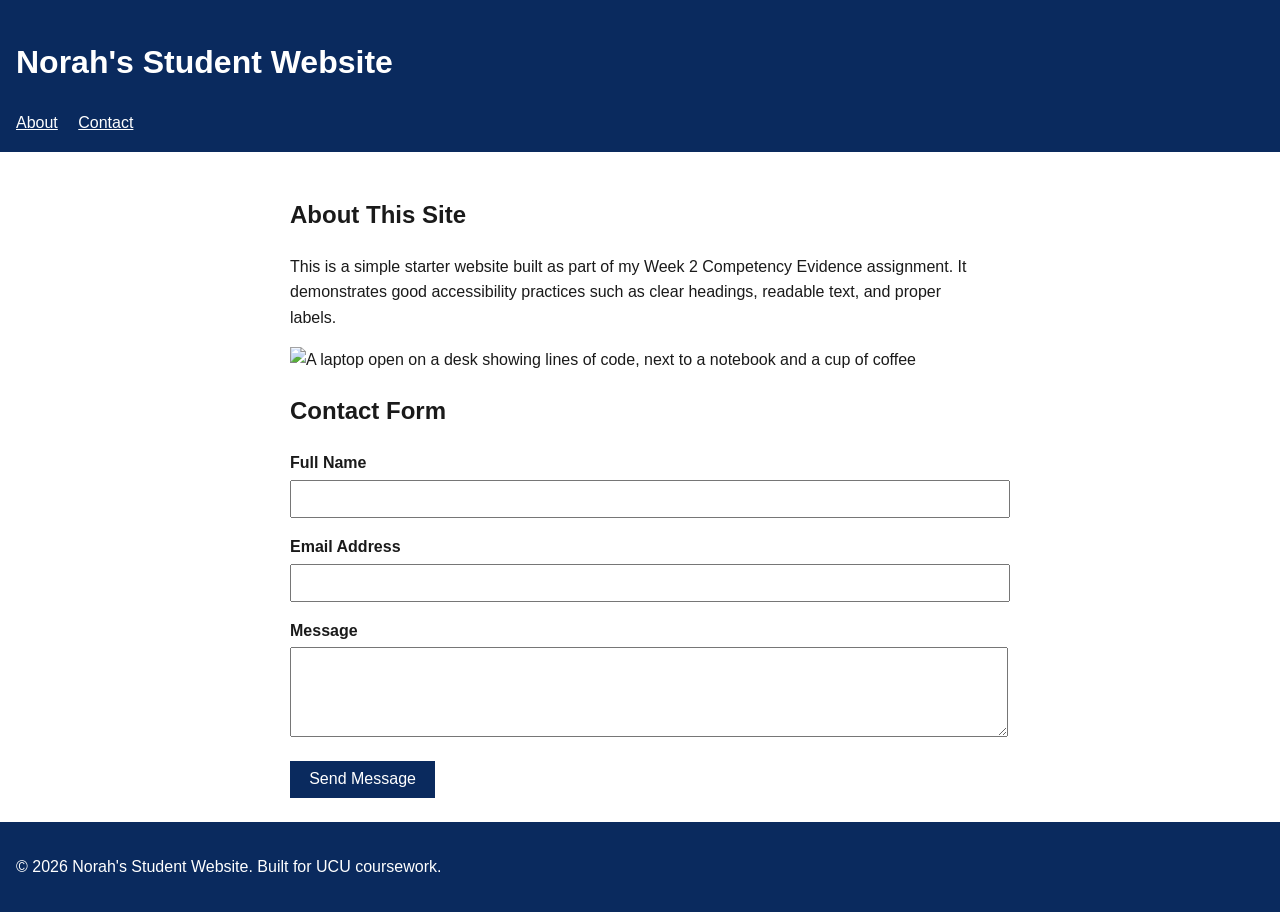
==== index.html @ 752af682 "Create initial HTML structure for student website This HTML file serves as a starter website for Nor" ====
<!DOCTYPE html>
<html lang="en">
<head>
  <meta charset="UTF-8">
  <meta name="viewport" content="width=device-width, initial-scale=1.0">
  <title>Norah's Student Website</title>
  <style>
    body {
      font-family: Arial, Helvetica, sans-serif;
      line-height: 1.6;
      color: #1a1a1a;
      background-color: #ffffff;
      margin: 0;
      padding: 0;
    }
    header, footer {
      background-color: #0a2a5e;
      color: #ffffff;
      padding: 1rem;
    }
    nav a {
      color: #ffffff;
      margin-right: 1rem;
      text-decoration: underline;
    }
    nav a:focus, a:focus, button:focus, input:focus {
      outline: 3px solid #f2b705;
      outline-offset: 2px;
    }
    main {
      max-width: 700px;
      margin: 0 auto;
      padding: 1.5rem;
    }
    label {
      display: block;
      margin-top: 1rem;
      font-weight: bold;
    }
    input, textarea {
      width: 100%;
      padding: 0.5rem;
      margin-top: 0.25rem;
      font-size: 1rem;
    }
    button {
      margin-top: 1rem;
      padding: 0.6rem 1.2rem;
      font-size: 1rem;
      background-color: #0a2a5e;
      color: #ffffff;
      border: none;
      cursor: pointer;
    }
  </style>
</head>
<body>

  <header>
    <h1>Norah's Student Website</h1>
    <nav aria-label="Main navigation">
      <a href="#about">About</a>
      <a href="#contact">Contact</a>
    </nav>
  </header>

  <main>
    <section id="about">
      <h2>About This Site</h2>
      <p>This is a simple starter website built as part of my Week 2 Competency Evidence assignment. It demonstrates good accessibility practices such as clear headings, readable text, and proper labels.</p>
      <img src="student-workspace.jpg" alt="A laptop open on a desk showing lines of code, next to a notebook and a cup of coffee">
    </section>

    <section id="contact">
      <h2>Contact Form</h2>
      <form>
        <label for="name">Full Name</label>
        <input type="text" id="name" name="name" required>

        <label for="email">Email Address</label>
        <input type="email" id="email" name="email" required>

        <label for="message">Message</label>
        <textarea id="message" name="message" rows="4"></textarea>

        <button type="submit">Send Message</button>
      </form>
    </section>
  </main>

  <footer>
    <p>&copy; 2026 Norah's Student Website. Built for UCU coursework.</p>
  </footer>

</body>
</html>
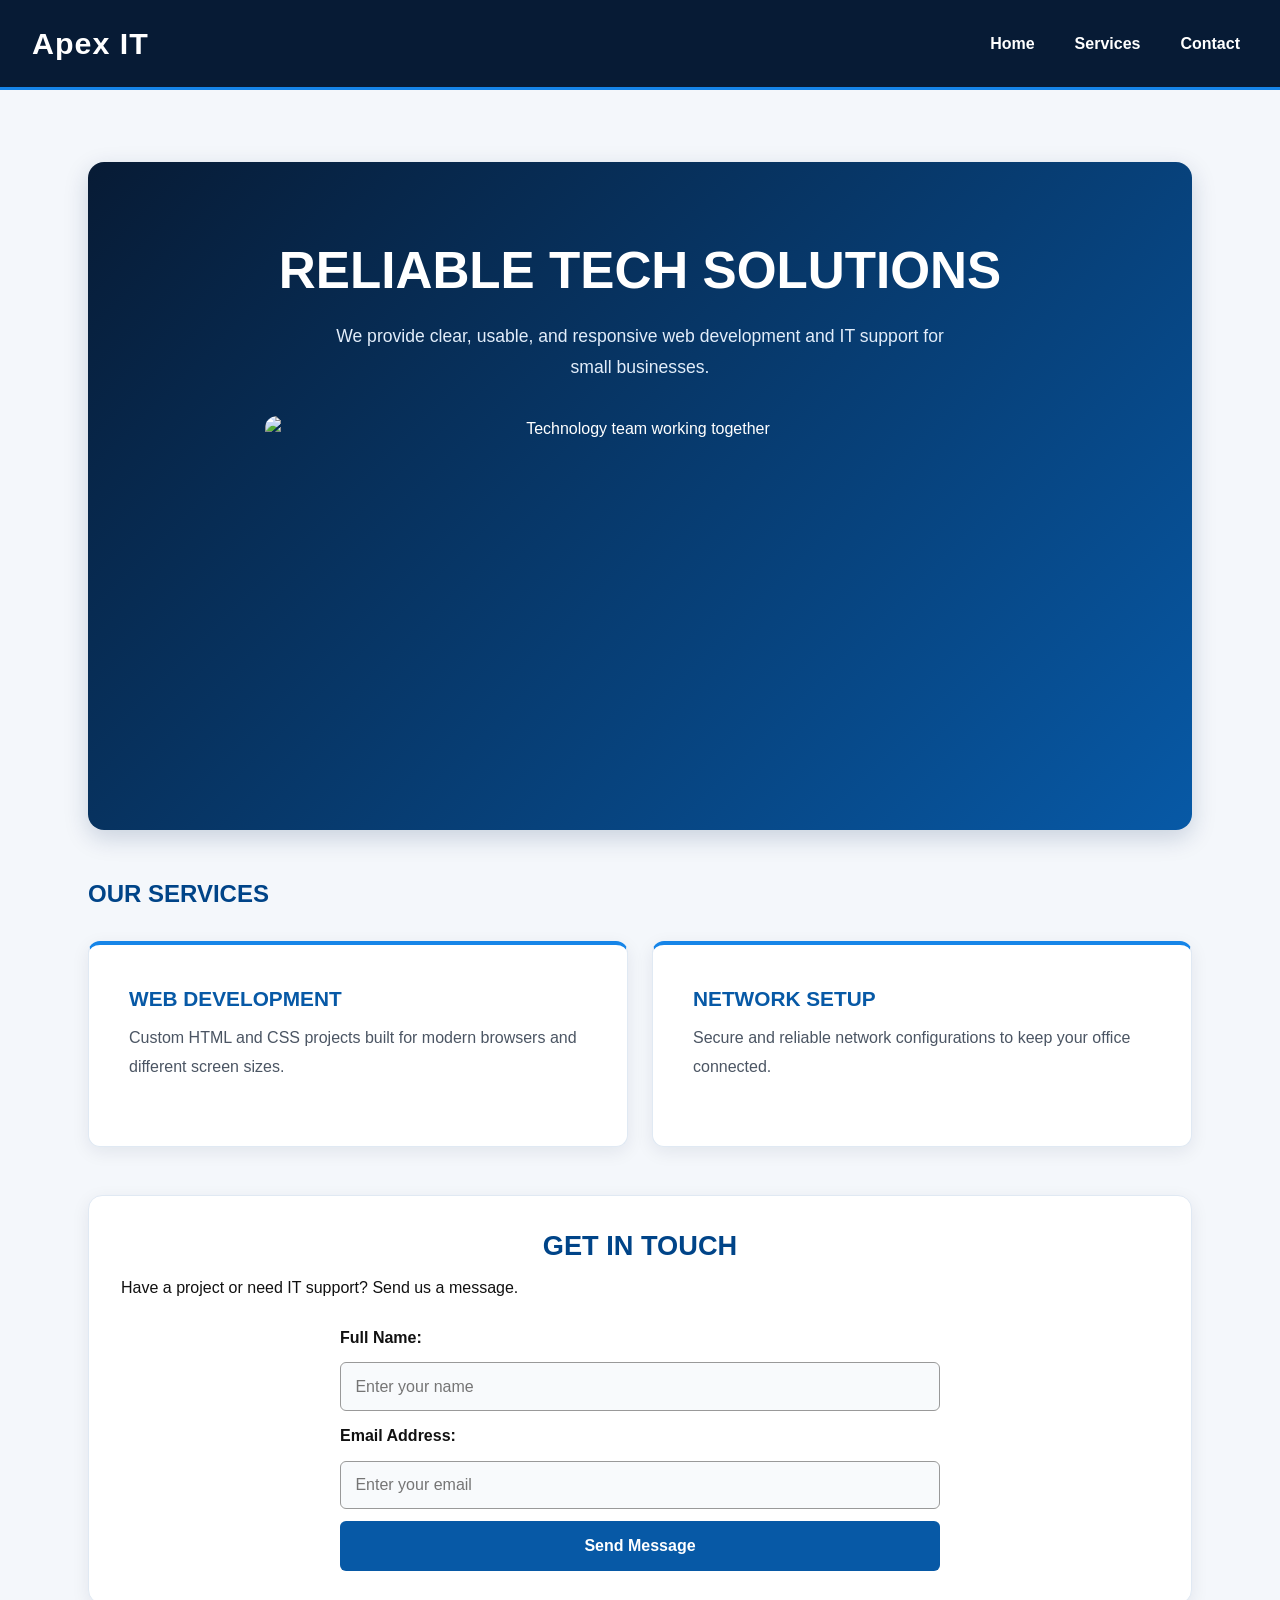
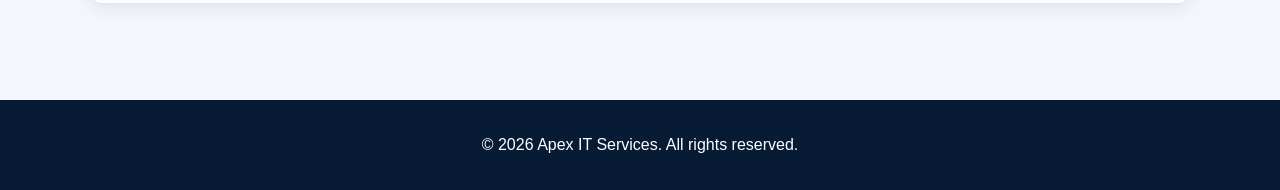
==== commit c91c72ef: "improve responsive design and accessibility" ====
--- a/index.html
+++ b/index.html
@@ -1,96 +1,129 @@
 <!DOCTYPE html>
 <html lang="en">
+
 <head>
-  <meta charset="UTF-8">
-  <meta name="viewport" content="width=device-width, initial-scale=1.0">
-  <title>Norah's Student Website</title>
-  <style>
-    body {
-      font-family: Arial, Helvetica, sans-serif;
-      line-height: 1.6;
-      color: #1a1a1a;
-      background-color: #ffffff;
-      margin: 0;
-      padding: 0;
-    }
-    header, footer {
-      background-color: #0a2a5e;
-      color: #ffffff;
-      padding: 1rem;
-    }
-    nav a {
-      color: #ffffff;
-      margin-right: 1rem;
-      text-decoration: underline;
-    }
-    nav a:focus, a:focus, button:focus, input:focus {
-      outline: 3px solid #f2b705;
-      outline-offset: 2px;
-    }
-    main {
-      max-width: 700px;
-      margin: 0 auto;
-      padding: 1.5rem;
-    }
-    label {
-      display: block;
-      margin-top: 1rem;
-      font-weight: bold;
-    }
-    input, textarea {
-      width: 100%;
-      padding: 0.5rem;
-      margin-top: 0.25rem;
-      font-size: 1rem;
-    }
-    button {
-      margin-top: 1rem;
-      padding: 0.6rem 1.2rem;
-      font-size: 1rem;
-      background-color: #0a2a5e;
-      color: #ffffff;
-      border: none;
-      cursor: pointer;
-    }
-  </style>
+    <meta charset="UTF-8">
+    <meta name="viewport" content="width=device-width, initial-scale=1.0">
+
+    <meta name="description" content="Apex IT Services provides reliable web development and IT support for small businesses.">
+
+    <title>Apex IT Services</title>
+
+    <!-- External CSS stylesheet -->
+    <link rel="stylesheet" href="style.css">
 </head>
+
 <body>
 
-  <header>
-    <h1>Norah's Student Website</h1>
-    <nav aria-label="Main navigation">
-      <a href="#about">About</a>
-      <a href="#contact">Contact</a>
-    </nav>
-  </header>
+    <!-- Header and Navigation -->
+    <header>
+        <div class="logo">Apex IT</div>
 
-  <main>
-    <section id="about">
-      <h2>About This Site</h2>
-      <p>This is a simple starter website built as part of my Week 2 Competency Evidence assignment. It demonstrates good accessibility practices such as clear headings, readable text, and proper labels.</p>
-      <img src="student-workspace.jpg" alt="A laptop open on a desk showing lines of code, next to a notebook and a cup of coffee">
-    </section>
+        <nav aria-label="Main navigation">
+            <ul>
+                <li><a href="#home">Home</a></li>
+                <li><a href="#services">Services</a></li>
+                <li><a href="#contact">Contact</a></li>
+            </ul>
+        </nav>
+    </header>
 
-    <section id="contact">
-      <h2>Contact Form</h2>
-      <form>
-        <label for="name">Full Name</label>
-        <input type="text" id="name" name="name" required>
+    <!-- Main Content -->
+    <main>
 
-        <label for="email">Email Address</label>
-        <input type="email" id="email" name="email" required>
+        <!-- Home / Hero Section -->
+        <section id="home" class="hero">
 
-        <label for="message">Message</label>
-        <textarea id="message" name="message" rows="4"></textarea>
+            <h1>RELIABLE TECH SOLUTIONS</h1>
 
-        <button type="submit">Send Message</button>
-      </form>
-    </section>
-  </main>
+            <p>
+                We provide clear, usable, and responsive web development
+                and IT support for small businesses.
+            </p>
 
-  <footer>
-    <p>&copy; 2026 Norah's Student Website. Built for UCU coursework.</p>
-  </footer>
+            <img
+                src="https://images.unsplash.com/photo-1519389950473-47ba0277781c?auto=format&fit=crop&w=1200&q=85"
+                alt="Technology team working together"
+            >
+
+        </section>
+
+        <!-- Services Section -->
+        <section id="services">
+
+            <h2>OUR SERVICES</h2>
+
+            <div class="services-grid">
+
+                <div class="card">
+                    <h2>WEB DEVELOPMENT</h2>
+
+                    <p>
+                        Custom HTML and CSS projects built for
+                        modern browsers and different screen sizes.
+                    </p>
+                </div>
+
+                <div class="card">
+                    <h2>NETWORK SETUP</h2>
+
+                    <p>
+                        Secure and reliable network configurations
+                        to keep your office connected.
+                    </p>
+                </div>
+
+            </div>
+
+        </section>
+
+        <!-- Contact Section -->
+        <section id="contact" class="contact-form">
+
+            <h2>GET IN TOUCH</h2>
+
+            <p>
+                Have a project or need IT support?
+                Send us a message.
+            </p>
+
+            <form action="#" method="get">
+
+                <label for="name">Full Name:</label>
+
+                <input
+                    type="text"
+                    id="name"
+                    name="name"
+                    placeholder="Enter your name"
+                    required
+                >
+
+                <label for="email">Email Address:</label>
+
+                <input
+                    type="email"
+                    id="email"
+                    name="email"
+                    placeholder="Enter your email"
+                    required
+                >
+
+                <button type="submit">Send Message</button>
+
+            </form>
+
+        </section>
+
+    </main>
+
+    <!-- Footer -->
+    <footer>
+        <p>
+            &copy; 2026 Apex IT Services.
+            All rights reserved.
+        </p>
+    </footer>
 
 </body>
-</html>
+</html>
--- a/style.css
+++ b/style.css
@@ -0,0 +1,504 @@
+/* =====================================
+   1. Base Styles and Variables
+===================================== */
+
+:root {
+    --primary-color: #004488;
+    --secondary-color: #0066aa;
+    --text-dark: #111111;
+    --background-light: #f4f7fb;
+    --white: #ffffff;
+    --spacing-sm: 0.75rem;
+    --spacing-md: 1.5rem;
+    --spacing-lg: 3rem;
+}
+
+* {
+    box-sizing: border-box;
+    margin: 0;
+    padding: 0;
+}
+
+html {
+    scroll-behavior: smooth;
+}
+
+body {
+    font-family: Arial, Helvetica, sans-serif;
+    line-height: 1.6;
+    color: var(--text-dark);
+    background-color: var(--background-light);
+}
+
+/* =====================================
+   2. Typography and Images
+===================================== */
+
+h1, h2, h3 {
+    color: var(--primary-color);
+    margin-bottom: var(--spacing-sm);
+    line-height: 1.3;
+}
+
+h1 {
+    font-size: 2rem;
+}
+
+p {
+    margin-bottom: var(--spacing-md);
+}
+
+img {
+    max-width: 100%;
+    height: auto;
+    display: block;
+    border-radius: 10px;
+    margin: var(--spacing-md) auto;
+}
+
+/* =====================================
+   3. Header and Navigation
+===================================== */
+
+header {
+    background-color: var(--white);
+    padding: var(--spacing-md);
+    text-align: center;
+    border-bottom: 2px solid #eeeeee;
+}
+
+.logo {
+    font-size: 1.7rem;
+    font-weight: bold;
+    color: var(--primary-color);
+    margin-bottom: var(--spacing-sm);
+}
+
+nav ul {
+    list-style: none;
+    display: flex;
+    flex-direction: column;
+    gap: var(--spacing-sm);
+}
+
+nav a {
+    display: block;
+    text-decoration: none;
+    color: var(--text-dark);
+    font-weight: bold;
+    padding: 0.7rem;
+    background-color: #eeeeee;
+    border-radius: 6px;
+    transition: background-color 0.3s;
+}
+
+nav a:hover {
+    background-color: #dceaff;
+    color: var(--primary-color);
+}
+
+/* =====================================
+   4. Main Layout and Hero Section
+===================================== */
+
+main {
+    width: 100%;
+    max-width: 1200px;
+    margin: 0 auto;
+    padding: var(--spacing-md);
+}
+
+section {
+    margin-bottom: var(--spacing-lg);
+}
+
+.hero {
+    background-color: var(--white);
+    padding: var(--spacing-md);
+    border-radius: 12px;
+    text-align: center;
+}
+
+.hero h1 {
+    margin-top: var(--spacing-sm);
+}
+
+.hero p {
+    max-width: 650px;
+    margin: 0 auto;
+}
+
+/* =====================================
+   5. Services Section
+===================================== */
+
+.services-grid {
+    display: grid;
+    grid-template-columns: 1fr;
+    gap: var(--spacing-md);
+}
+
+.card {
+    background-color: var(--white);
+    padding: var(--spacing-md);
+    border-radius: 10px;
+    box-shadow: 0 3px 10px rgba(0,0,0,0.08);
+    transition: transform 0.3s, box-shadow 0.3s;
+}
+
+.card:hover {
+    transform: translateY(-4px);
+    box-shadow: 0 6px 16px rgba(0,0,0,0.12);
+}
+
+/* =====================================
+   6. Contact Form
+===================================== */
+
+.contact-form {
+    background-color: var(--white);
+    padding: var(--spacing-md);
+    border-radius: 12px;
+}
+
+form {
+    display: flex;
+    flex-direction: column;
+    gap: var(--spacing-sm);
+    max-width: 600px;
+    margin: 0 auto;
+}
+
+label {
+    font-weight: bold;
+}
+
+input {
+    width: 100%;
+    padding: 0.8rem;
+    border: 1px solid #999999;
+    border-radius: 6px;
+    font-size: 1rem;
+}
+
+button {
+    padding: 0.85rem;
+    background-color: var(--primary-color);
+    color: var(--white);
+    border: none;
+    border-radius: 6px;
+    cursor: pointer;
+    font-size: 1rem;
+    font-weight: bold;
+}
+
+button:hover {
+    background-color: var(--secondary-color);
+}
+
+/* =====================================
+   7. Accessibility
+===================================== */
+
+a:focus-visible,
+input:focus-visible,
+button:focus-visible {
+    outline: 3px solid #ff9900;
+    outline-offset: 3px;
+}
+
+@media (prefers-reduced-motion: reduce) {
+    html {
+        scroll-behavior: auto;
+    }
+
+    *, *::before, *::after {
+        transition-duration: 0.01ms !important;
+        animation-duration: 0.01ms !important;
+    }
+}
+
+/* =====================================
+   8. Footer
+===================================== */
+
+footer {
+    text-align: center;
+    padding: var(--spacing-md);
+    background-color: var(--primary-color);
+    color: var(--white);
+}
+
+footer p {
+    margin-bottom: 0;
+}
+
+/* =====================================
+   9. Tablet and Desktop Media Queries
+===================================== */
+
+@media (min-width: 768px) {
+
+    header {
+        display: flex;
+        justify-content: space-between;
+        align-items: center;
+        padding: var(--spacing-md) var(--spacing-lg);
+    }
+
+    .logo {
+        margin-bottom: 0;
+    }
+
+    nav ul {
+        flex-direction: row;
+        gap: var(--spacing-md);
+    }
+
+    nav a {
+        background-color: transparent;
+        padding: 0.5rem;
+    }
+
+    .hero {
+        padding: var(--spacing-lg);
+    }
+
+    .hero h1 {
+        font-size: 2.5rem;
+    }
+
+    .services-grid {
+        grid-template-columns: repeat(2, 1fr);
+    }
+
+    main {
+        padding: var(--spacing-lg);
+    }
+}
+
+@media (min-width: 1024px) {
+
+    .hero {
+        padding: 4rem;
+    }
+
+    .hero img {
+        max-width: 800px;
+    }
+
+    .services-grid {
+        gap: 2rem;
+    }
+}
+/* =====================================
+   10. PROFESSIONAL WEBSITE DESIGN
+===================================== */
+
+/* Navigation */
+header {
+    background: #071b35;
+    border-bottom: 3px solid #1685e8;
+    padding: 1.2rem 2rem;
+}
+
+.logo {
+    color: #ffffff;
+    font-size: 1.9rem;
+    letter-spacing: 1px;
+}
+
+nav a {
+    color: #ffffff;
+    background: transparent;
+    border-radius: 6px;
+}
+
+nav a:hover {
+    background: #1685e8;
+    color: #ffffff;
+}
+
+/* Hero section */
+.hero {
+    background: linear-gradient(135deg, #071b35, #0759a6);
+    color: #ffffff;
+    padding: 3rem 1.5rem;
+    border-radius: 16px;
+    margin-top: 1.5rem;
+    box-shadow: 0 8px 25px rgba(0, 40, 90, 0.18);
+}
+
+.hero h1 {
+    color: #ffffff;
+    font-size: clamp(2rem, 5vw, 3.2rem);
+    margin-bottom: 1rem;
+}
+
+.hero p {
+    color: #e2edfa;
+    font-size: 1.1rem;
+    line-height: 1.8;
+}
+
+.hero img {
+    width: 100%;
+    max-width: 750px;
+    height: 280px;
+    object-fit: cover;
+    border-radius: 12px;
+    margin: 2rem auto 0;
+}
+
+/* Services section */
+.services-grid {
+    margin-top: 2rem;
+}
+
+.card {
+    border: 1px solid #e0e9f3;
+    border-top: 4px solid #1685e8;
+    padding: 2rem;
+    border-radius: 12px;
+    box-shadow: 0 5px 18px rgba(0, 30, 70, 0.08);
+}
+
+.card h2 {
+    color: #0759a6;
+    font-size: 1.3rem;
+}
+
+.card p {
+    color: #4b5563;
+    line-height: 1.8;
+}
+
+/* Contact section */
+.contact-form {
+    background: #ffffff;
+    padding: 2rem;
+    border-radius: 14px;
+    border: 1px solid #e0e9f3;
+    box-shadow: 0 5px 18px rgba(0, 30, 70, 0.08);
+}
+
+.contact-form h2 {
+    text-align: center;
+    font-size: 1.7rem;
+}
+
+input {
+    background: #f8fafc;
+    padding: 0.9rem;
+}
+
+input:focus {
+    border-color: #1685e8;
+}
+
+/* Send button */
+button {
+    background: #0759a6;
+    padding: 1rem;
+    transition: background 0.3s;
+}
+
+button:hover {
+    background: #1685e8;
+}
+
+/* Footer */
+footer {
+    background: #071b35;
+    padding: 2rem;
+}
+
+/* Desktop improvements */
+@media (min-width: 768px) {
+    .hero {
+        padding: 4rem 3rem;
+    }
+
+    .hero img {
+        height: 350px;
+    }
+
+    .card {
+        padding: 2.5rem;
+    }
+}
+
+/* Small mobile screens */
+@media (max-width: 480px) {
+    header {
+        padding: 1rem;
+    }
+
+    .hero {
+        padding: 2rem 1rem;
+    }
+
+    .hero img {
+        height: 200px;
+    }
+
+    .contact-form {
+        padding: 1.2rem;
+    }
+}
+/* Fix responsive layout and prevent overflow */
+
+html, body {
+    width: 100%;
+    overflow-x: hidden;
+}
+
+.services-grid {
+    display: grid;
+    grid-template-columns: repeat(2, minmax(0, 1fr));
+    gap: 1.5rem;
+    width: 100%;
+}
+
+.card {
+    min-width: 0;
+    width: 100%;
+}
+
+.hero {
+    width: 100%;
+}
+
+.hero img {
+    width: 100%;
+    max-width: 750px;
+    object-fit: cover;
+}
+
+.contact-form {
+    width: 100%;
+}
+
+input {
+    width: 100%;
+    min-width: 0;
+}
+
+/* Mobile layout */
+@media (max-width: 767px) {
+    .services-grid {
+        grid-template-columns: 1fr;
+    }
+
+    header {
+        flex-direction: column;
+    }
+
+    nav ul {
+        flex-direction: column;
+    }
+
+    .hero img {
+        height: 200px;
+    }
+}
